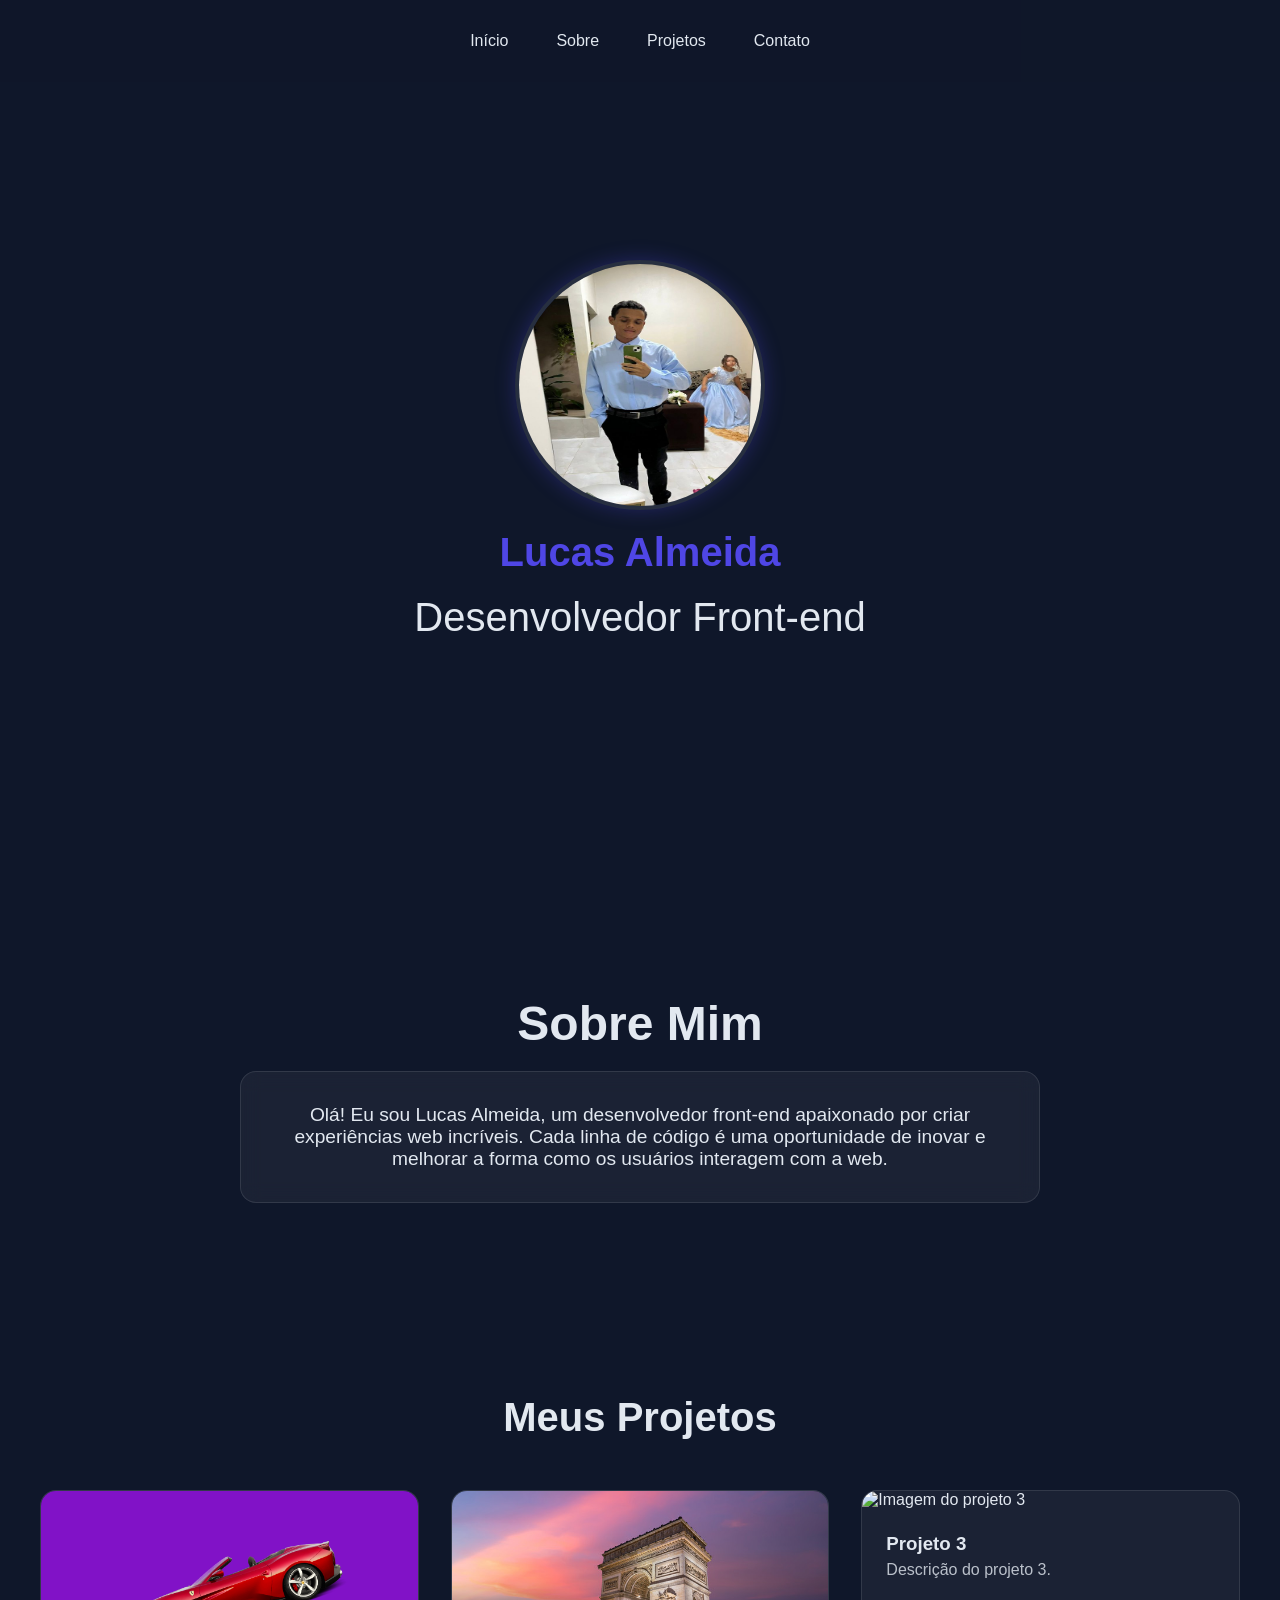
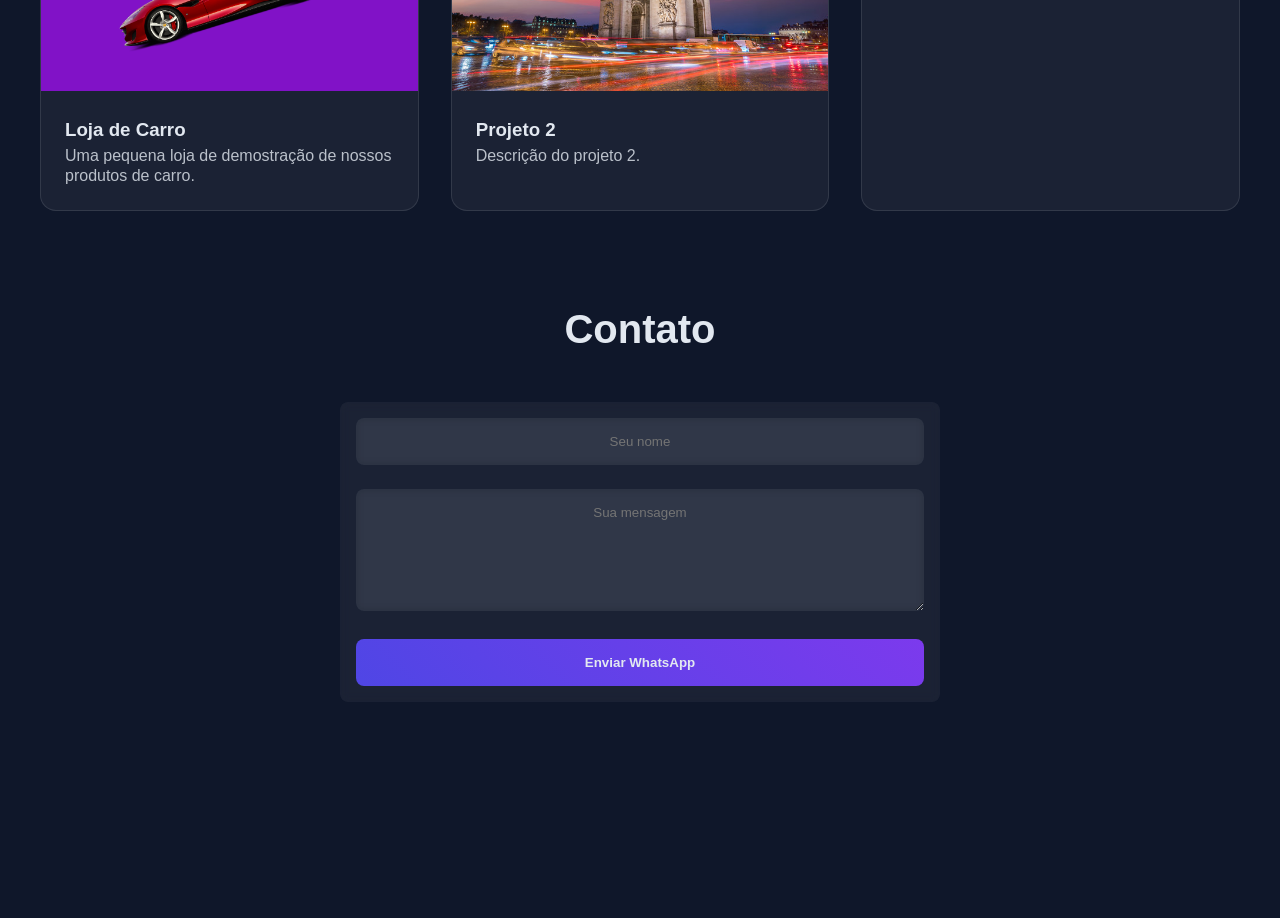
==== index.html @ d8ab303b "Rename index.html.html to index.html" ====
<!DOCTYPE html>
<html lang="pt-BR">

<head>
    <meta charset="UTF-8">
    <meta name="viewport" content="width=device-width, initial-scale=1.0">
    <title>Meu Portfólio</title>
    <link rel="stylesheet" href="style.css">
</head>

<body>
<div class="Particulas"></div>

    <nav class="menu">
        <a href="#inicio" class="menu-link">Início</a>
        <a href="#Sobre" class="menu-link">Sobre</a>
        <a href="#projetos" class="menu-link">Projetos</a>
        <a href="#contato" class="menu-link">Contato</a>
    </nav>

    <main class="inicio" id="inicio">
        <img src="IMG-20260227-WA0014.jpg" alt="foto do perfil do portefólio" class="foto-perfil">
        <h1>Lucas Almeida</h1>
        <p class="pt-1">Desenvolvedor Front-end</p>
    </main>

    <section id="Sobre" class="secao">
        <h2 class="sobre-titulo">Sobre Mim</h2>
        <div class="sobre-conteudo">
            <p class="sobre-paragrafo">Olá! Eu sou Lucas Almeida, um desenvolvedor front-end apaixonado por criar
                experiências web incríveis. Cada linha de código é uma oportunidade de inovar e melhorar a forma como os
                usuários interagem com a web.</p>
        </div>
    </section>

    <!-- Seção única para todos os projetos -->
    <section id="projetos" class="meus-projetos">
        <h2 class="projetos-titulo">Meus Projetos</h2>
        <div class="projetos-caixa">

            <div class="projetos-card">
                <img src="projeto1.png" alt="Imagem do projeto 1" class="projetos-imagem">
                <div class="pt">
                    <h3 class="info-projetos">Loja de Carro</h3>
                    <p class="info-descricao">Uma pequena loja de demostração de nossos produtos de carro.</p>
                </div>
            </div>

            <div class="projetos-card">
                <img src="projeto2.png" alt="Imagem do projeto 2" class="projetos-imagem">
                <div class="pt">
                    <h3 class="info-projetos">Projeto 2</h3>
                    <p class="info-descricao">Descrição do projeto 2.</p>
                </div>
            </div>

            <div class="projetos-card">
                <img src="projeto3.png" alt="Imagem do projeto 3" class="projetos-imagem">
                <div class="pt">
                    <h3 class="info-projetos">Projeto 3</h3>
                    <p class="info-descricao">Descrição do projeto 3.</p>
                </div>
            </div>
        </div>
        <section id="contato" class="contatos">
  <h2 class="contato-titulo">Contato</h2>
  <form onsubmit="enviarWhats(event)">
    <div class="contato-input">
      <input type="text" placeholder="Seu nome" class="contato-input" id="nome" required>
      <textarea placeholder="Sua mensagem" class="contato-input" rows="6" id="mensagem" required></textarea>
      <button class="butom" type="submit">Enviar WhatsApp</button>
    </div>
  </form>
</section>


    </section>
<script src="script.js">
    
</script>
</body>

</html>
---- style.css ----
nav{
    top:0;
    position: fixed;
    background-color: rgba(15, 23, 42, 0.8); 
     width: 100%;
    z-index: 100;
    padding:1.5rem;


} 
*{
    margin: 0;
    padding: 0;
    box-sizing: border-box;
    font-family: Arial, Helvetica, sans-serif;
}
html{
    scroll-behavior: smooth;
}
:root{
    --primaria: #4f46e5;
    --secundaria:#7c3aed;
    --escuro:#0f172a;
    --maisEscuro:#0a0f1c;
    --claro:#e2e8f0;
    --vidro: rgba(255, 255, 255, 0.1);

}
body{
    background-color: var(--escuro); 
    color: var(--claro);
   
}

.menu{
    display: flex;
    gap: 3rem;
    justify-content: center;

}
.menu-link{
    text-decoration:none;
    color: var(--claro);
    font-weight: 500;
    position: relative;
    padding: 0.5rem 0;


}
.menu-link::after{
    content:'';
    height: 2px;
    width: 0;
    position:absolute;
    bottom:0;
    left:0;
    background: linear-gradient(90deg, var(--primaria), var(--secundaria));
    transition: width 0.5s ease; 


}
.menu-link:hover::after{
    width: 100%;
    transition: width 0.3s ease-in-out;
}
.foto-perfil{
    width: 250px;
    height: 250px;
    box-shadow: 0 0 20px rgba(79, 70, 229, 0.3);
    border-radius: 50%;
    border:4px solid var(--vidro);
    animation: flutuar 5s ease-in-out infinite;


}
.inicio{
    min-height:100vh;
    display: flex;
    justify-content: center;
    align-items: center;
    flex-direction: column;
}
h1{
    font-size: 2.5rem;
    color: var(--primaria);
    font-weight: bold;
    margin: 20px;
}
.pt-1{
    font-size:2.5rem;
    color:var(--claro);
}
.secao{
    padding: 6rem 2rem;

}
.sobre-titulo{
font-size: 3rem;
color: var(--claro);
text-align: center;
margin-bottom: 20px;
}
.sobre-conteudo{
  padding: 2rem  ;
  max-width: 800px;
  margin: 0 auto;
  border-radius: 16px;
  border: 1px solid var(--vidro);
  backdrop-filter: blur(10px);
  background: rgba(255, 255, 255, 0.05) ;

}

.sobre-paragrafo{
    text-align: center;
    font-size: 1.2rem;
}

.meus-projetos{
    padding: 6rem 2rem;

}

.projetos-imagem{
    height: 200px;
    width: 100%;
    object-fit: cover;


}

.projetos-titulo{
     text-align: center;
    font-size: 2.5rem;
    margin-bottom: 50px;

}
.projetos-card:hover{
    box-shadow: 0 10px 20px rgba(79, 70, 229, 0.2);
    transform: translateY(-10px) scale(1.03);


}

.projetos-caixa{
    display: grid;
    grid-template-columns: repeat(auto-fit, minmax(150px, 1fr));
    gap: 2rem;
    max-width: 1200px;
    margin: 0 auto;



}

.projetos-card{
    background: rgba(255, 255, 255, 0.05);
    backdrop-filter: bluer(5px);
    border-radius: 16px;
    border: 1px solid var(--vidro);
    overflow:hidden;
    transition: all 0.5s ease;
    cursor: pointer;

    
}

.info-projetos{
    margin-bottom: 5px;
   
}

.info-descricao{
    color: rgba(226, 232, 240, 0.8);
    line-height: 1.25rem ;

}
.pt{
    padding: 1.5rem;

}
.contatos{
    padding: 6rem 2rem;

}

.contato-titulo{
    text-align:center;
    font-size: 2.5rem;
    margin-bottom: 50px;

}

.contato-input{
    max-width: 600px;
    margin: 0 auto;
    background:rgba(255, 255, 255, 0.05);
    backdrop-filter: blur(5px) ;
    padding: 2rem;
    border: 1px solid var(--vidro);
    border-radius: 16px;
       text-align: center;


    width: 100%;
    padding: 1rem;
    background: rgba(255, 255, 255, 0.05); 
    border-radius: 8px ;
    color: var(--claro);
    border: var(--vidro);
  
      margin-bottom:1.5rem;
      outline: none;


}
.contato-input:focus{
    border-color: var(--secundaria);
    box-shadow: 0 0 10px rgba(79, 70, 229, 0.2);

}
.butom{
    color: var(--claro);
    background: linear-gradient(45deg, var(--primaria), var(--secundaria));
    padding:1rem 2rem;
    border: none;
    border-radius: 8px;
    cursor:pointer;
    font-weight: bolder;
    width: 100%;
    transition: all 0.5 ease;

}
.butom:hover{
    transform: translateY(-4px);
    box-shadow: 0 5px 15px rgba(79, 70, 229, 0.4) ;
}

.particulas{
    position: fixed;
    top:0;
    left:0;
    width: 100%;
    height:100%;
    z-index: -1;
    opacity: 0.5;
    background:
    radial-gradient(circle at 10% 20%, var(--primaria) 0%, transparent 20%) 
    radial-gradient(circle at 90% 80%, var(--secundaria) 0%,) transparent 20%
    var(--maisEscuro) ;

}

    @keyframes flutuar {
        0%, 100%{
            transform: translateY(0) ;
        }
        50%{
            transform: translateY(-20px) ;
        }
        
    }
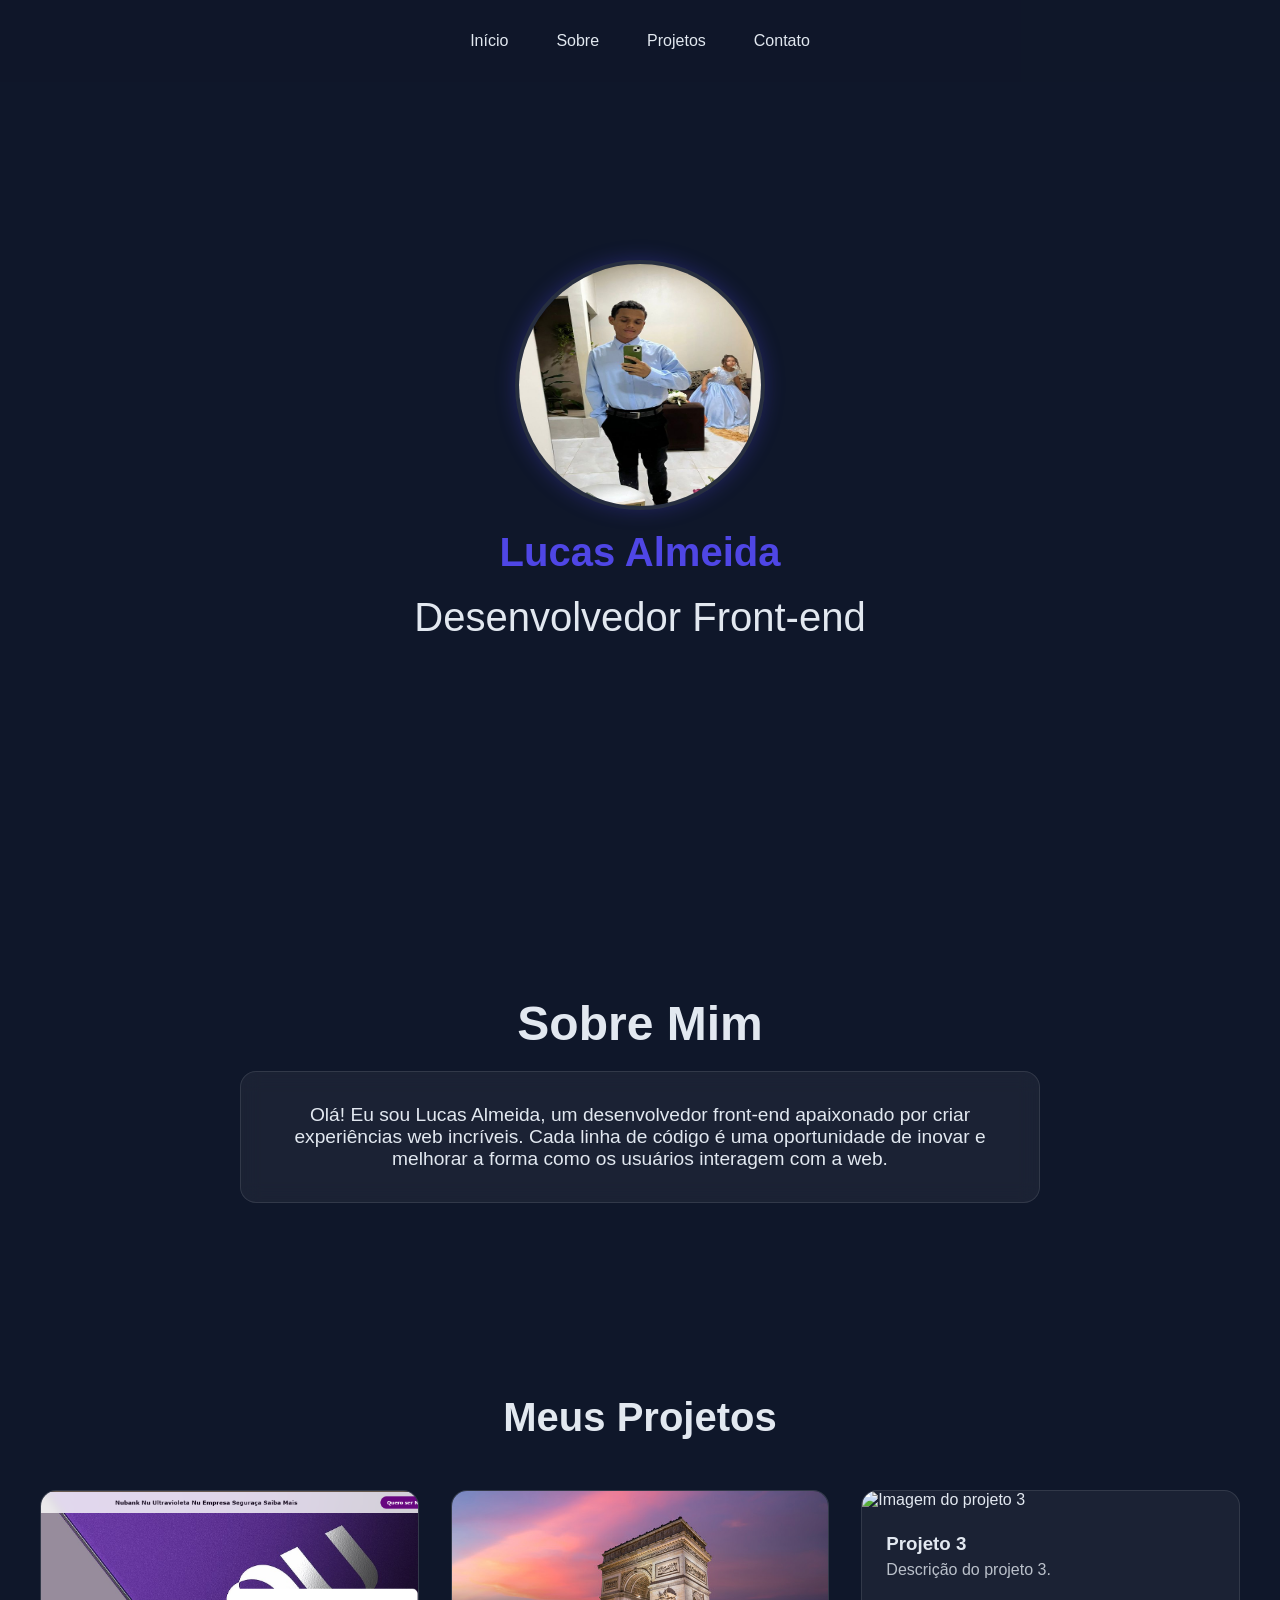
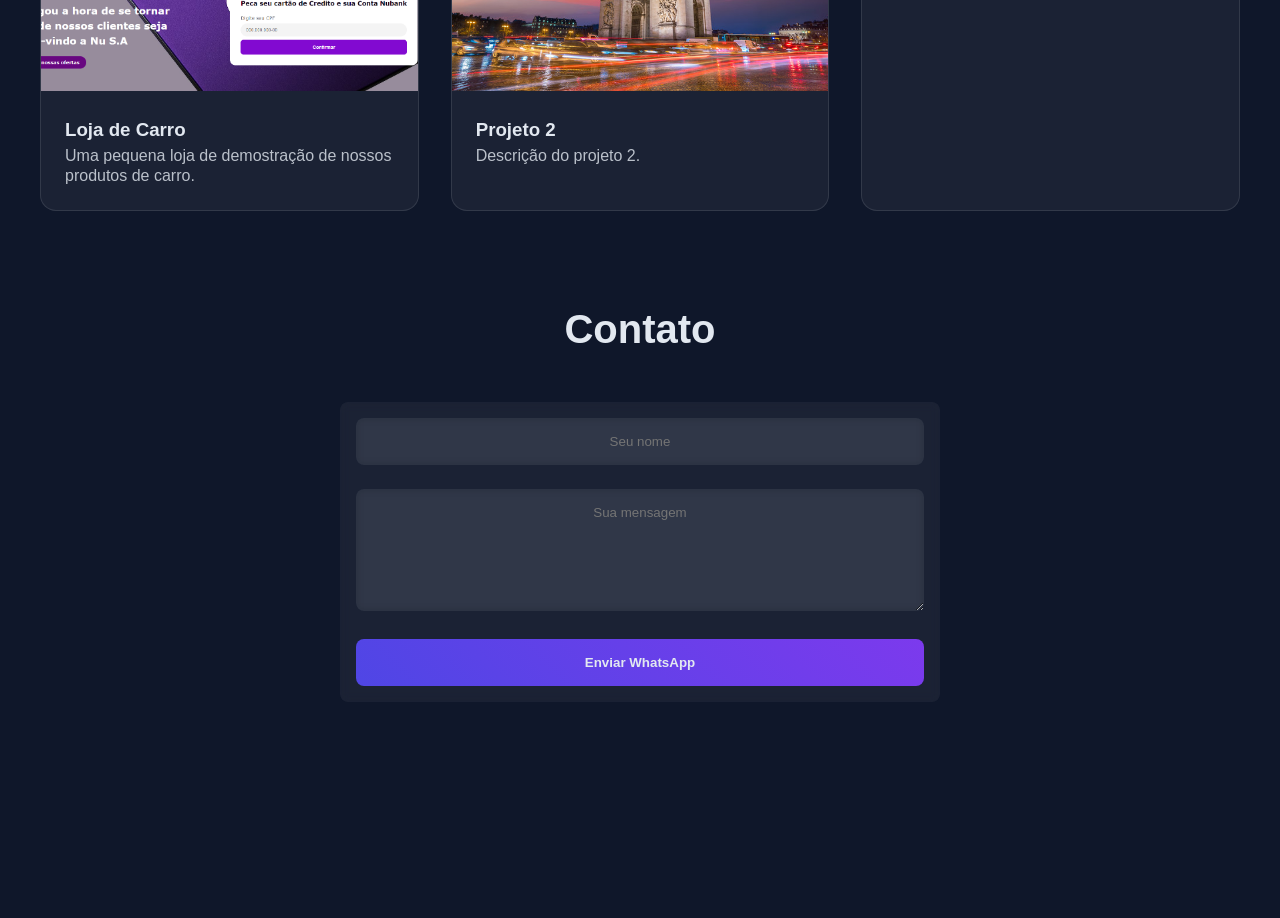
==== commit b122780c: "Update index.html" ====
--- a/index.html
+++ b/index.html
@@ -39,7 +39,7 @@
         <div class="projetos-caixa">
 
             <div class="projetos-card">
-                <img src="projeto1.png" alt="Imagem do projeto 1" class="projetos-imagem">
+                <img src="projeto.png" alt="Imagem do projeto 1" class="projetos-imagem">
                 <div class="pt">
                     <h3 class="info-projetos">Loja de Carro</h3>
                     <p class="info-descricao">Uma pequena loja de demostração de nossos produtos de carro.</p>
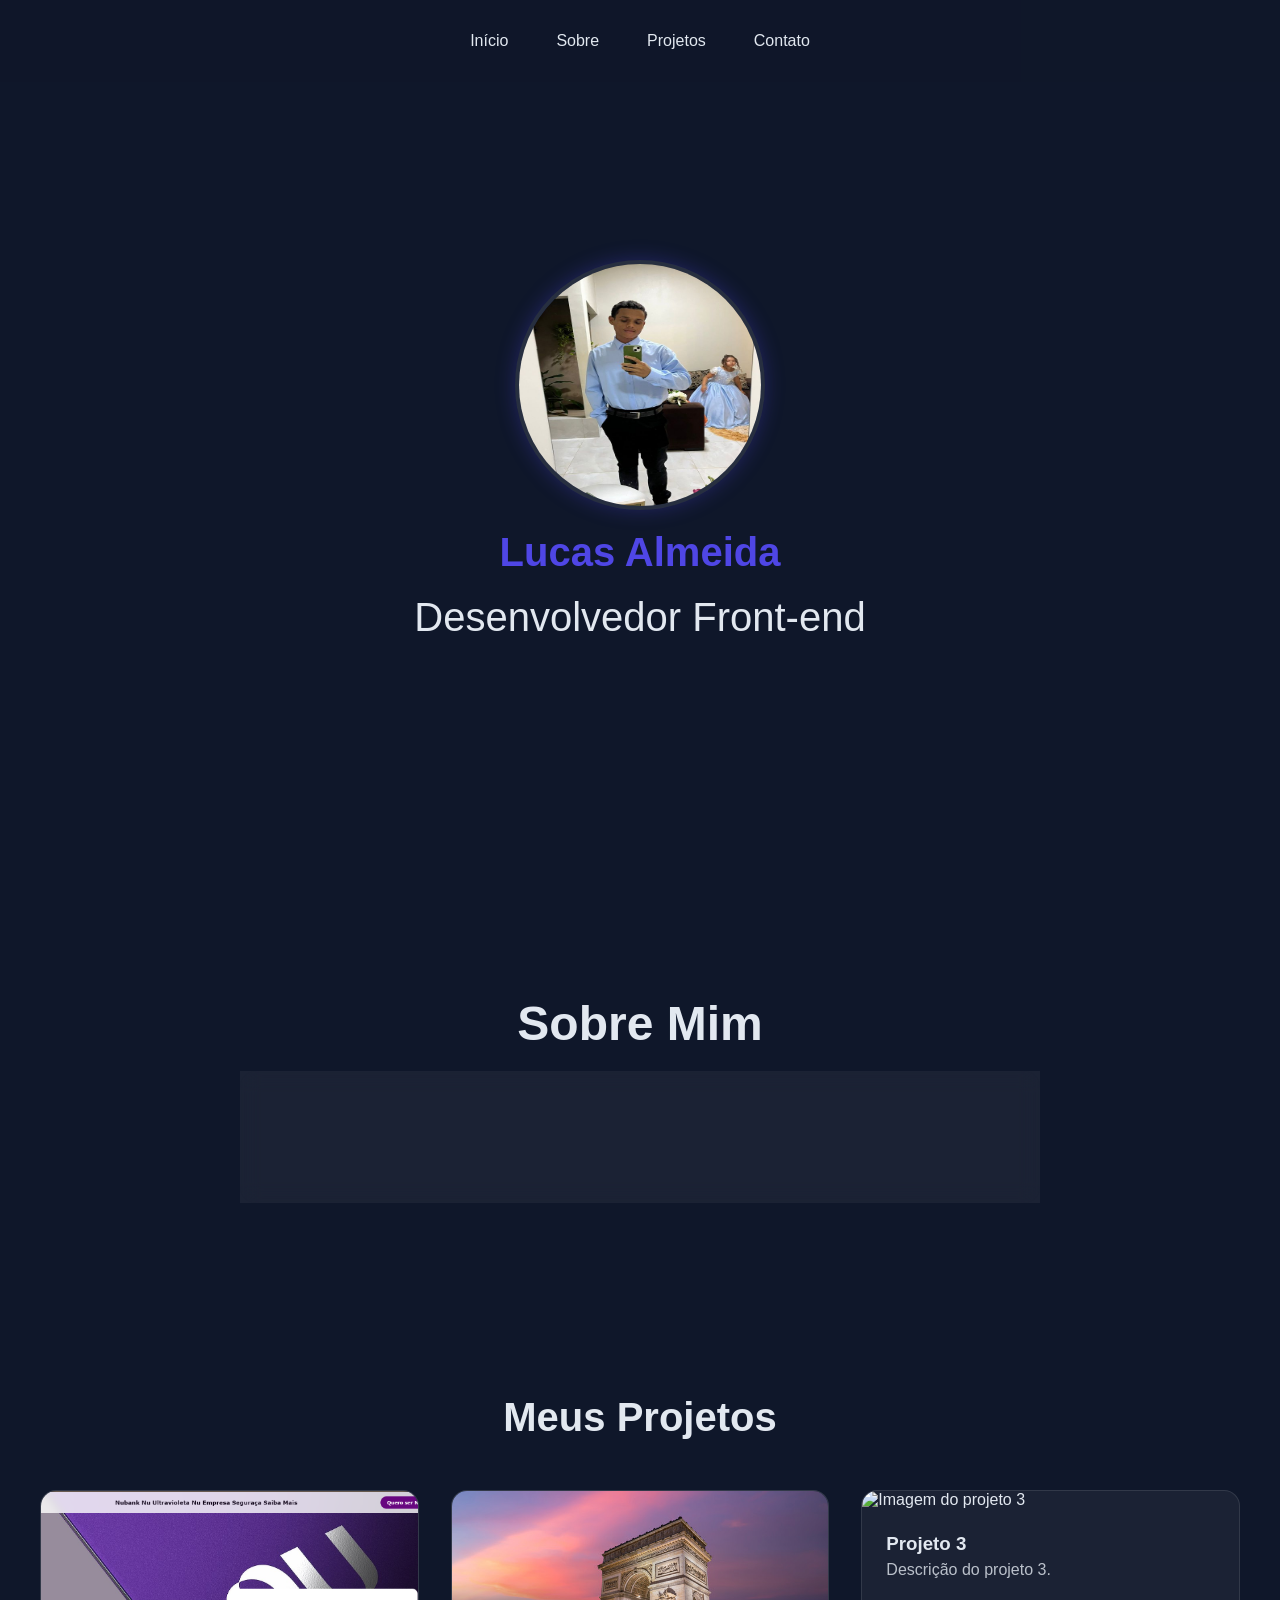
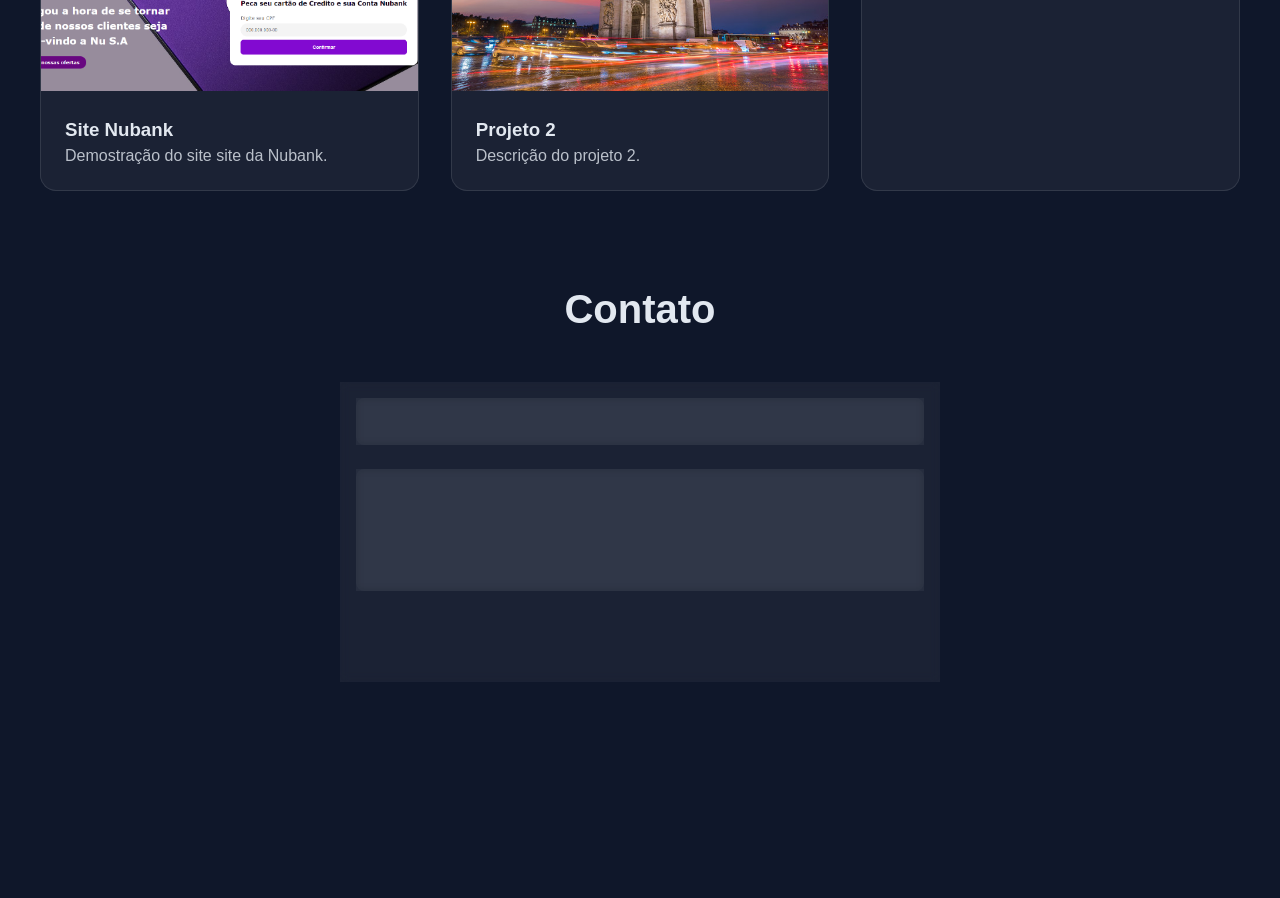
==== commit c74b13f4: "Update index.html enviar dados para o site" ====
--- a/index.html
+++ b/index.html
@@ -41,8 +41,8 @@
             <div class="projetos-card">
                 <img src="projeto.png" alt="Imagem do projeto 1" class="projetos-imagem">
                 <div class="pt">
-                    <h3 class="info-projetos">Loja de Carro</h3>
-                    <p class="info-descricao">Uma pequena loja de demostração de nossos produtos de carro.</p>
+                    <h3 class="info-projetos">Site Nubank</h3>
+                    <p class="info-descricao">Demostração do site site da Nubank.</p>
                 </div>
             </div>
 
